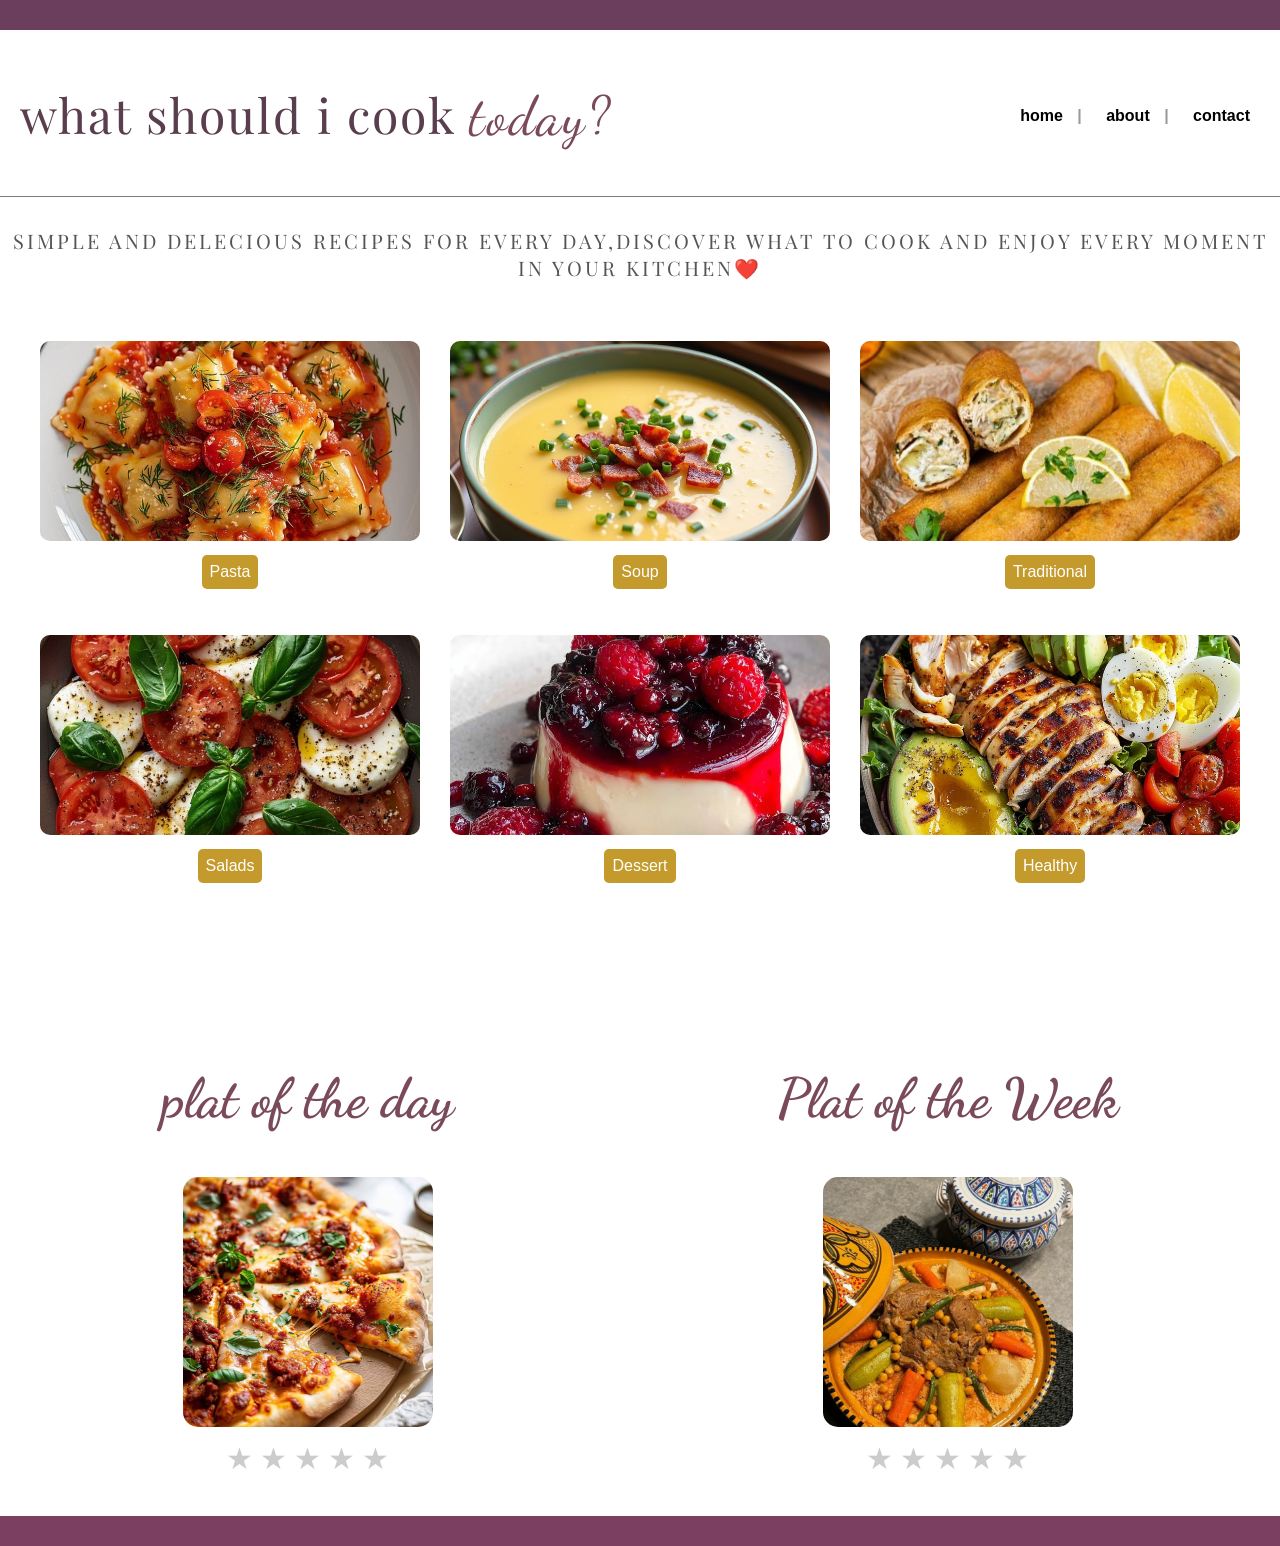
==== mon_projet_git/index.html @ 49e6cfa1 "first version" ====
<!doctype html>
<html>
<head>
    <meta charset="UTF-8">
    <title>what to cook today?</title>
    <link rel="stylesheet" href="style.css">
    <link href="https://fonts.googleapis.com/css2?family=Playfair+Display:wght@400;700&display=swap" rel="stylesheet">
    <link href="https://fonts.googleapis.com/css2?family=Dancing+Script&display=swap" rel="stylesheet">
</head>

<body>
       <div class="top-purple"></div>
<header>
    <div class="top-bar">
    <h1> what should i cook <span class="special">today?</span> </h1>

    <nav>
        <a href="index.html">home</a>
        <a href="about.html">about</a>
        <a href="contact.html">contact</a>
    </nav></div>
    <p> simple and delecious recipes for every day,discover what to cook and enjoy every moment in your kitchen❤️</p>
</header>
<section class="categories">

    <a href="pasta.html" class="card">
      <img src="image/pasta.jpg">
      <p>Pasta</p>
    </a>
  
    <a href="soup.html" class="card">
      <img src="image/soup.jpg">
      <p>Soup</p>
    </a>
  
    <a href="traditional.html"  class="card">
      <img src="image/traditional.jpg">
      <p>Traditional</p>
    </a>
  
    <a href="salads.html" class="card">
      <img src="image/salads.jpg">
      <p>Salads</p>
    </a>
  
    <a href="dessert.html"  class="card">
      <img src="image/dessert1.jpg">
      <p>Dessert</p>
    </a>
  
    <a href="healthy.html"  class="card">
      <img src="image/healthy1.jpg">
      <p>Healthy</p>
    </a>
  
  </section>


  <section class="specials">

    
    <div class="meal">
      <h2 class="special title">plat of the day </h2>
      <img src="image/Pizza.jpg">
  
      <div class="stars" >
        <span>★</span>
        <span>★</span>
        <span>★</span>
        <span>★</span>
        <span>★</span>
      </div>
      <p class="thanks" >Thank you for your rating ❤️</p>
    </div>
  
    
    <div class="meal">
      <h2 class="special title" >Plat of the Week </h2>
      <img src="image/couscous.jpg">
  
      <div class="stars" >
        <span>★</span>
        <span>★</span>
        <span>★</span>
        <span>★</span>
        <span>★</span>
      </div>
      <p class="thanks" >Thank you for your rating ❤️</p>
    </div>
  
  </section>

  <script src="script.js"></script>

  <div class="bottom-bar"></div>

</body>
</html>
---- mon_projet_git/style.css ----
body {margin: 0;
     font-family: arial,sans-serif;}

      .top-bar{
        display: flex;
        justify-content: space-between;
        align-items: center;
        padding: 20px;
        border-bottom: 1px solid #7d7b7b;
           padding-bottom: 15px;
              margin-bottom: 20px;
     }
.top-bar h1{font-family: 'Playfair Display', serif;
    font-size: 48px;
    font-weight: 400;
    color: #5a3e4d;
    letter-spacing: 2px;

}


nav a {margin-left: 15px; text-decoration: none;color: black;font-weight: bold;}

header p{
    text-align: center;
    font-family: 'Playfair Display', serif;
    font-size: 20px;
    color: #555;
    letter-spacing: 3px;
    margin-top: 30px;
    text-transform: uppercase;
}

.top-purple {
    width: 100%;
    height: 30px;
    background-color: #6b3e5e;
}

.special {
    font-family: 'Dancing Script', cursive;
    font-size: 55px;
    color: #7a4a5a;
  }

  .categories {
    display: grid;
    grid-template-columns: repeat(3, 1fr);
    gap: 30px;
    padding: 40px;
}

.card {
    text-align: center;
}

.card img {
    width: 100%;
    height: 200px;
    object-fit: cover;
    border-radius: 10px;
}

.card p {
    margin-top: 10px;
    background-color: #c49a2c;
    color: white;
    padding: 8px;
    display: inline-block;
    border-radius: 5px;
}


.specials {
    display: flex;
    justify-content: space-around;
    margin-top: 80px;
}

.meal {
    text-align: center;
}

.meal img {
    width: 250px;
  height: 250px;  
  object-fit: cover; 
  border-radius: 15px;
   
}


.stars {
    margin-top: 10px;
    font-size: 25px;
    cursor: pointer;
}


  .rating-box {
    margin-top: 20px;
    text-align: center;
  }
  
  .stars span {
    font-size: 30px;
    color: #ccc;
    cursor: pointer;
    transition: 0.3s;
  }
  
  .stars span:hover {
    transform: scale(1.2);
  }
  
  .stars span.active {
    color: gold;
  }
  
  .thanks {
    display: none;
    margin-top: 10px;
    font-weight: bold;
    color: green;
  }

  .special-title {
    font-family: 'Dancing Script', cursive;
    font-size: 35px;
    color: #7b3f61;
    text-align: center;
    margin-bottom: 10px;
  }
  .about, .contact {
    text-align: center;
    padding: 40px;
    font-size: 18px;
    line-height: 1.6;
  }
  nav a {
    text-decoration: none;
    color: black;
    margin: 0 10px;
  }
  
  nav a:not(:last-child)::after {
    content: " | ";
    color: #999;
    margin-left: 10px;
  }

  .bottom-bar {
    width: 100%;
    height: 30px;
    background-color: #7b3f61; 
    margin-top: 40px;
  }
  .about-page,
  .contact-page {
    background-color: #847688; 
    min-height: 100vh;
    padding: 40px;
  }
  .title-special {
    font-family: 'Dancing Script', cursive;
    color: #6a4158;
  }
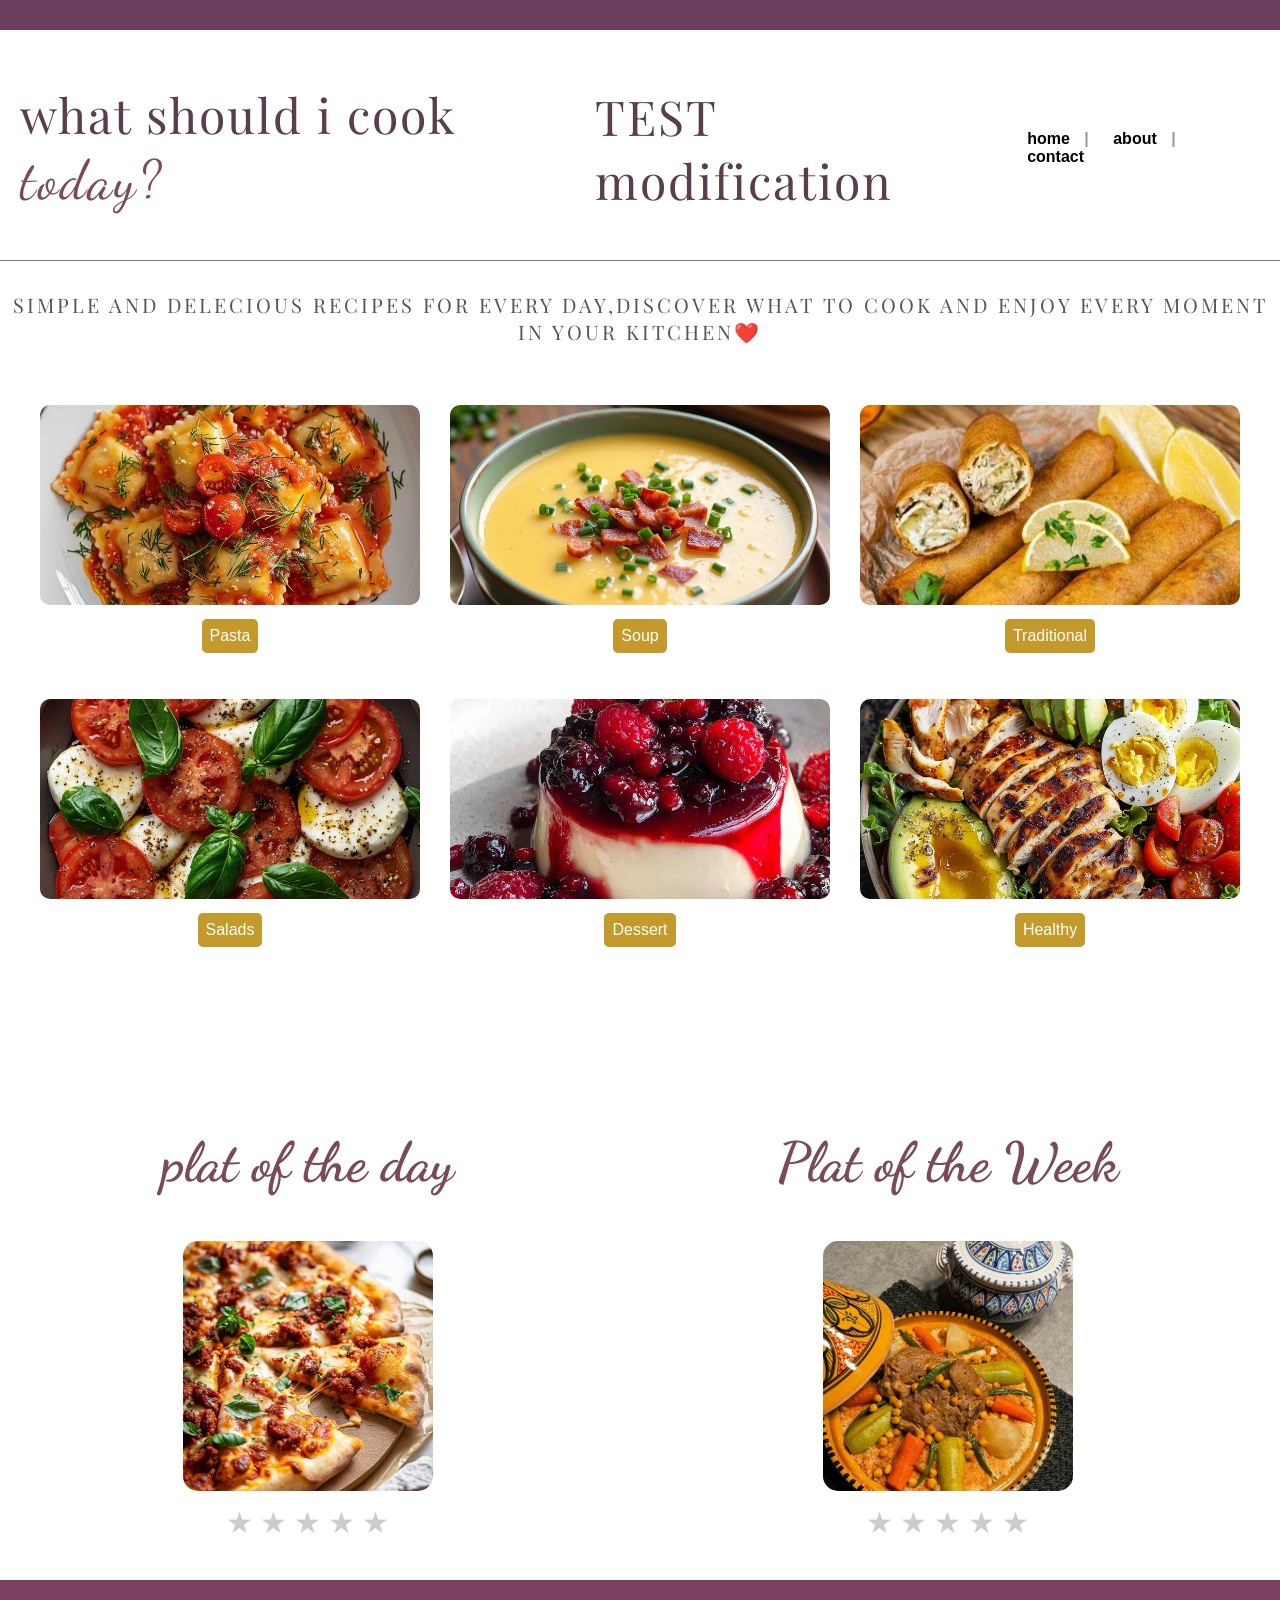
==== commit 6d75eaf8: "TEST" ====
--- a/mon_projet_git/index.html
+++ b/mon_projet_git/index.html
@@ -13,7 +13,8 @@
 <header>
     <div class="top-bar">
     <h1> what should i cook <span class="special">today?</span> </h1>
-
+     
+                    <h1>TEST modification</h1>
     <nav>
         <a href="index.html">home</a>
         <a href="about.html">about</a>
@@ -94,5 +95,6 @@
 
   <div class="bottom-bar"></div>
 
+
 </body>
 </html>
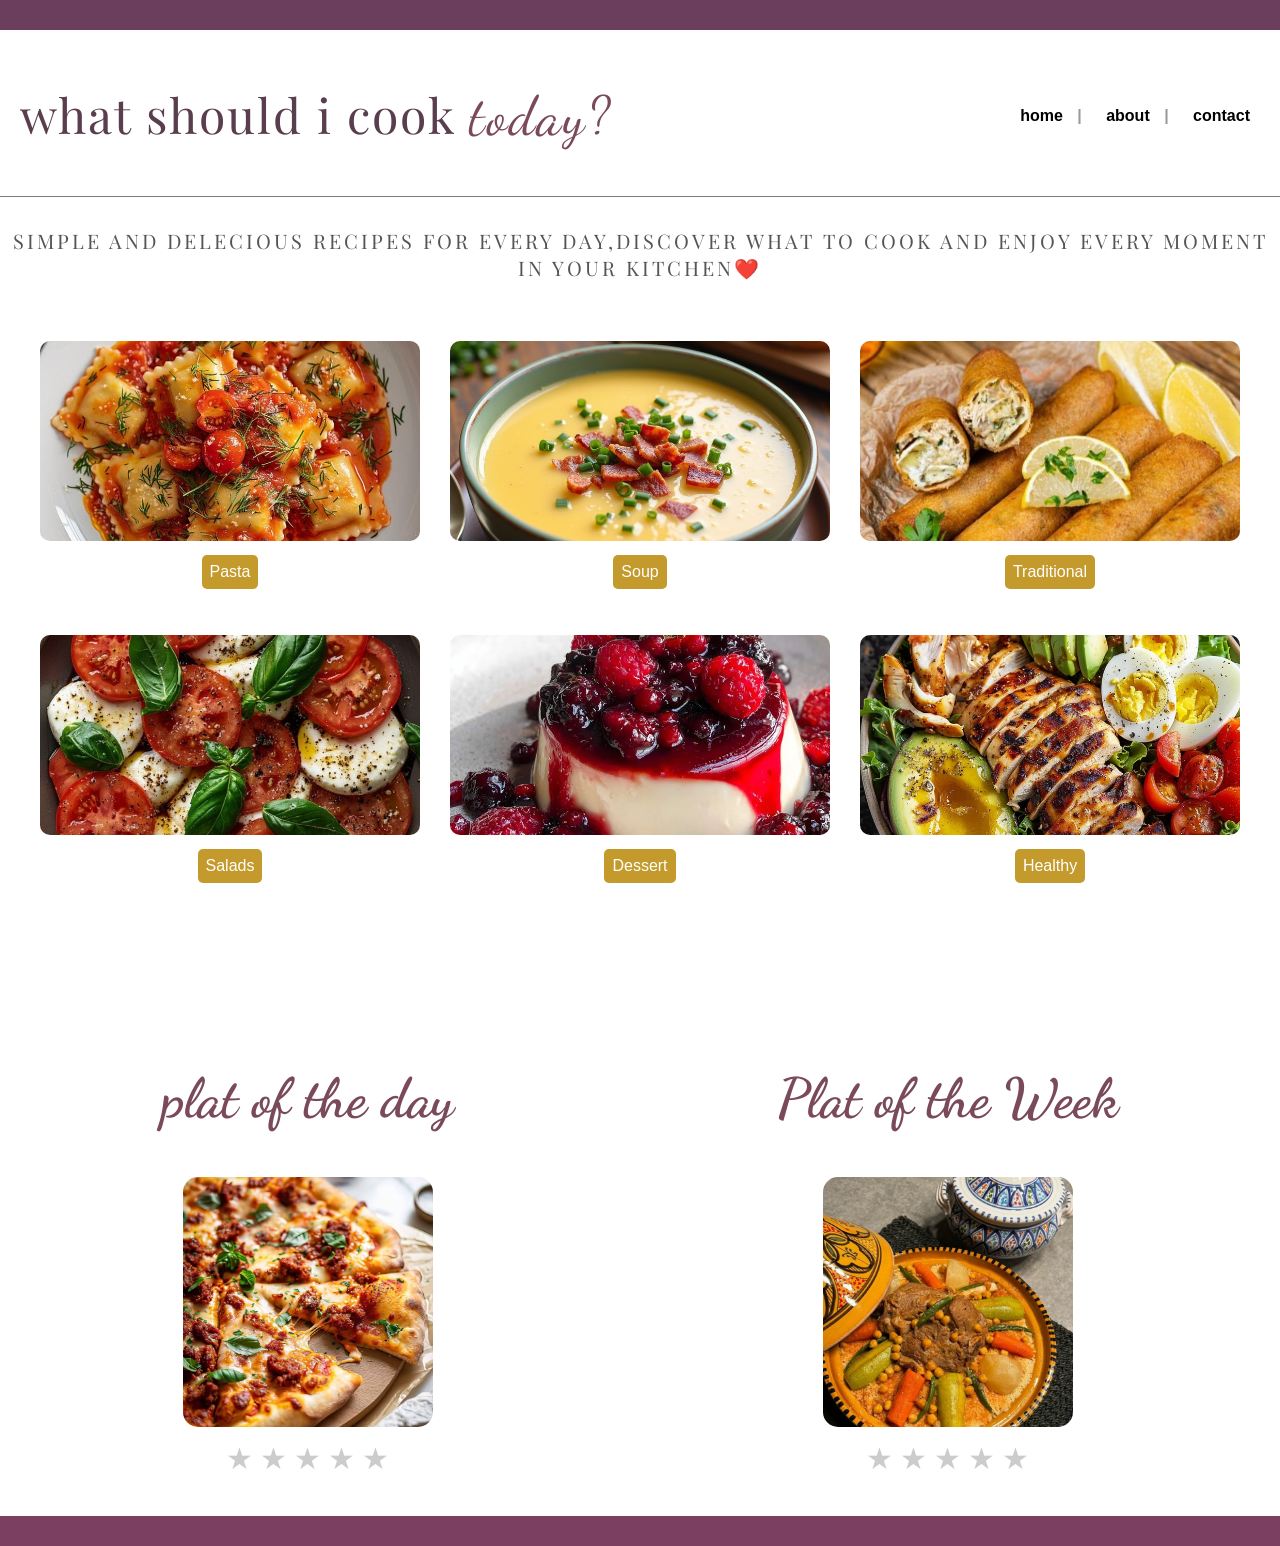
==== commit 9ce9e348: "Update index.html" ====
--- a/mon_projet_git/index.html
+++ b/mon_projet_git/index.html
@@ -14,7 +14,6 @@
     <div class="top-bar">
     <h1> what should i cook <span class="special">today?</span> </h1>
      
-                    <h1>TEST modification</h1>
     <nav>
         <a href="index.html">home</a>
         <a href="about.html">about</a>
@@ -97,4 +96,4 @@
 
 
 </body>
-</html>+</html>
